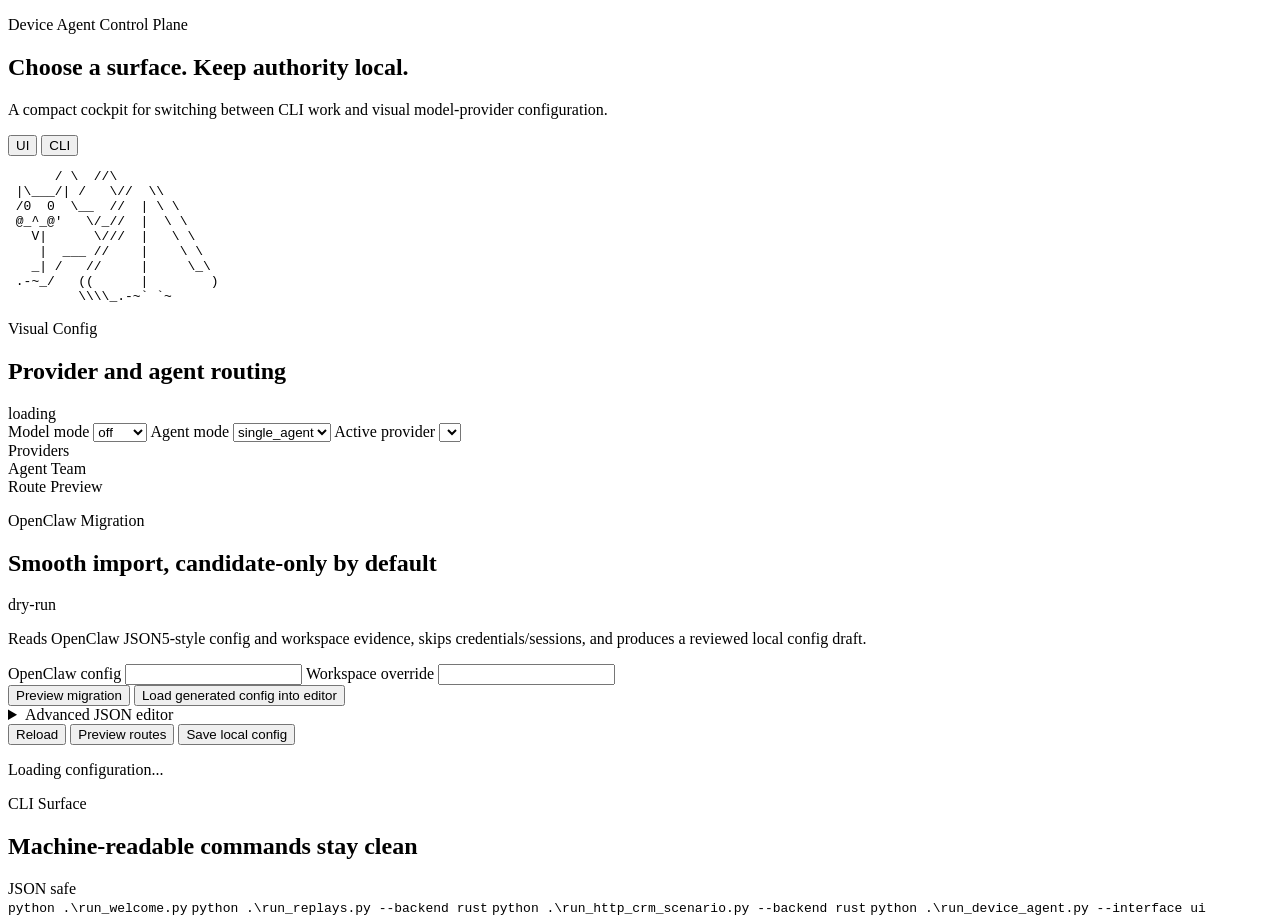
==== ui/index.html @ edc9743e "Add provider config UI and OpenClaw migration Add model provider configuration schema, Python and Ru" ====
<!doctype html>
<html lang="en">
  <head>
    <meta charset="utf-8" />
    <meta name="viewport" content="width=device-width, initial-scale=1" />
    <title>Device Agent Console</title>
    <link rel="stylesheet" href="/styles.css" />
  </head>
  <body>
    <main class="shell">
      <section class="hero panel">
        <div class="hero-copy">
          <p class="eyebrow">Device Agent Control Plane</p>
          <h1>Choose a surface. Keep authority local.</h1>
          <p class="lede">
            A compact cockpit for switching between CLI work and visual model-provider configuration.
          </p>
          <div class="surface-switch" role="tablist" aria-label="Interface mode">
            <button class="surface active" data-panel="uiPanel" type="button">UI</button>
            <button class="surface" data-panel="cliPanel" type="button">CLI</button>
          </div>
        </div>
        <pre class="dragon" aria-label="Golden dragon">
      / \  //\
 |\___/| /   \//  \\
 /0  0  \__  //  | \ \
 @_^_@'   \/_//  |  \ \
   V|      \///  |   \ \
    |  ___ //    |    \ \
   _| /   //     |     \_\
 .-~_/   ((      |        )
         \\\\_.-~` `~</pre>
      </section>

      <section id="uiPanel" class="workspace panel mode-panel">
        <div class="section-head">
          <div>
            <p class="eyebrow">Visual Config</p>
            <h2>Provider and agent routing</h2>
          </div>
          <span id="sourceBadge" class="badge">loading</span>
        </div>

        <div class="control-grid">
          <label>
            Model mode
            <select id="modeSelect">
              <option value="off">off</option>
              <option value="mock">mock</option>
              <option value="live">live</option>
            </select>
          </label>
          <label>
            Agent mode
            <select id="agentModeSelect">
              <option value="single_agent">single_agent</option>
              <option value="multi_agent">multi_agent</option>
            </select>
          </label>
          <label>
            Active provider
            <select id="providerSelect"></select>
          </label>
        </div>

        <div class="cards">
          <article class="card">
            <div class="card-title">Providers</div>
            <div id="providersList" class="stack"></div>
          </article>
          <article class="card">
            <div class="card-title">Agent Team</div>
            <div id="agentsList" class="stack"></div>
          </article>
          <article class="card route-card">
            <div class="card-title">Route Preview</div>
            <div id="routesList" class="stack"></div>
          </article>
        </div>

        <article class="migration-card">
          <div class="section-head compact">
            <div>
              <p class="eyebrow">OpenClaw Migration</p>
              <h2>Smooth import, candidate-only by default</h2>
            </div>
            <span class="badge">dry-run</span>
          </div>
          <p class="migration-copy">
            Reads OpenClaw JSON5-style config and workspace evidence, skips credentials/sessions, and
            produces a reviewed local config draft.
          </p>
          <div class="control-grid migration-grid">
            <label>
              OpenClaw config
              <input id="openclawConfigPath" type="text" />
            </label>
            <label>
              Workspace override
              <input id="openclawWorkspacePath" type="text" />
            </label>
            <div class="migration-actions">
              <button id="openclawPreviewButton" type="button">Preview migration</button>
              <button id="openclawApplyButton" type="button">Load generated config into editor</button>
            </div>
          </div>
          <div id="openclawReport" class="stack"></div>
        </article>

        <details class="json-box">
          <summary>Advanced JSON editor</summary>
          <textarea id="jsonEditor" spellcheck="false"></textarea>
        </details>

        <div class="actions">
          <button id="reloadButton" type="button">Reload</button>
          <button id="previewButton" type="button">Preview routes</button>
          <button id="saveButton" class="primary" type="button">Save local config</button>
        </div>
        <p id="statusLine" class="status">Loading configuration...</p>
      </section>

      <section id="cliPanel" class="workspace panel mode-panel hidden">
        <div class="section-head">
          <div>
            <p class="eyebrow">CLI Surface</p>
            <h2>Machine-readable commands stay clean</h2>
          </div>
          <span class="badge">JSON safe</span>
        </div>
        <div class="terminal">
          <code>python .\run_welcome.py</code>
          <code>python .\run_replays.py --backend rust</code>
          <code>python .\run_http_crm_scenario.py --backend rust</code>
          <code>python .\run_device_agent.py --interface ui</code>
        </div>
      </section>
    </main>
    <script src="/app.js" defer></script>
  </body>
</html>
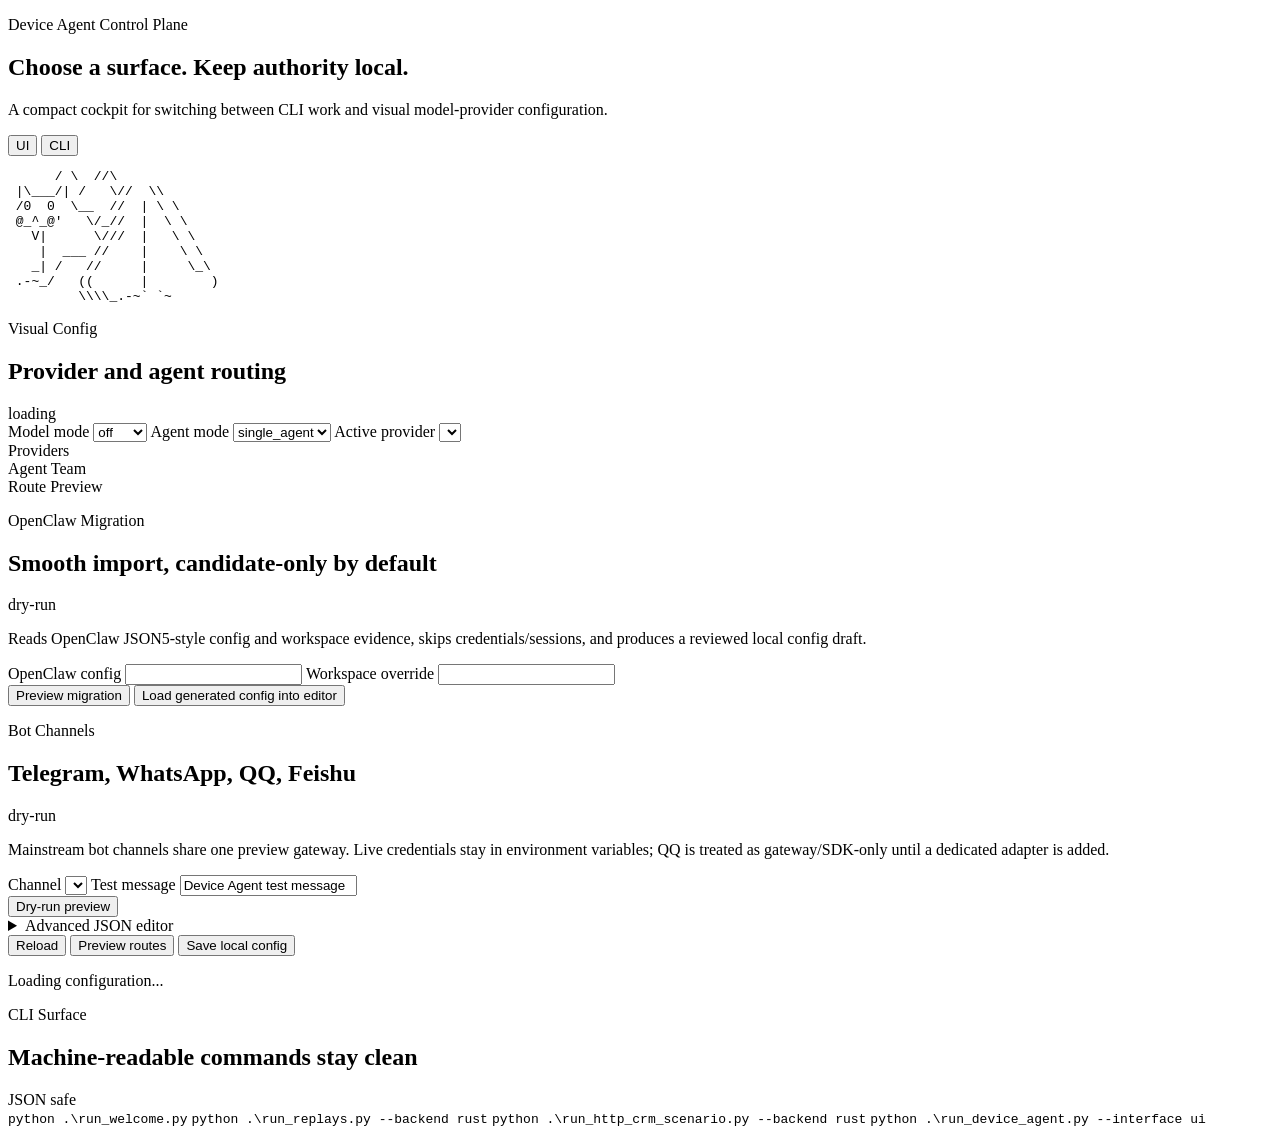
==== commit 6643d2ad: "Add bot channel gateway and context preservation Add configurable bot channel schema, CLI preview, U" ====
--- a/ui/index.html
+++ b/ui/index.html
@@ -107,6 +107,35 @@
           <div id="openclawReport" class="stack"></div>
         </article>
 
+        <article class="migration-card">
+          <div class="section-head compact">
+            <div>
+              <p class="eyebrow">Bot Channels</p>
+              <h2>Telegram, WhatsApp, QQ, Feishu</h2>
+            </div>
+            <span id="botChannelBadge" class="badge">dry-run</span>
+          </div>
+          <p class="migration-copy">
+            Mainstream bot channels share one preview gateway. Live credentials stay in environment
+            variables; QQ is treated as gateway/SDK-only until a dedicated adapter is added.
+          </p>
+          <div class="control-grid migration-grid">
+            <label>
+              Channel
+              <select id="botChannelSelect"></select>
+            </label>
+            <label>
+              Test message
+              <input id="botChannelText" type="text" value="Device Agent test message" />
+            </label>
+            <div class="migration-actions">
+              <button id="botChannelPreviewButton" type="button">Dry-run preview</button>
+            </div>
+          </div>
+          <div id="botChannelsList" class="stack"></div>
+          <div id="botChannelPreview" class="stack preview-stack"></div>
+        </article>
+
         <details class="json-box">
           <summary>Advanced JSON editor</summary>
           <textarea id="jsonEditor" spellcheck="false"></textarea>
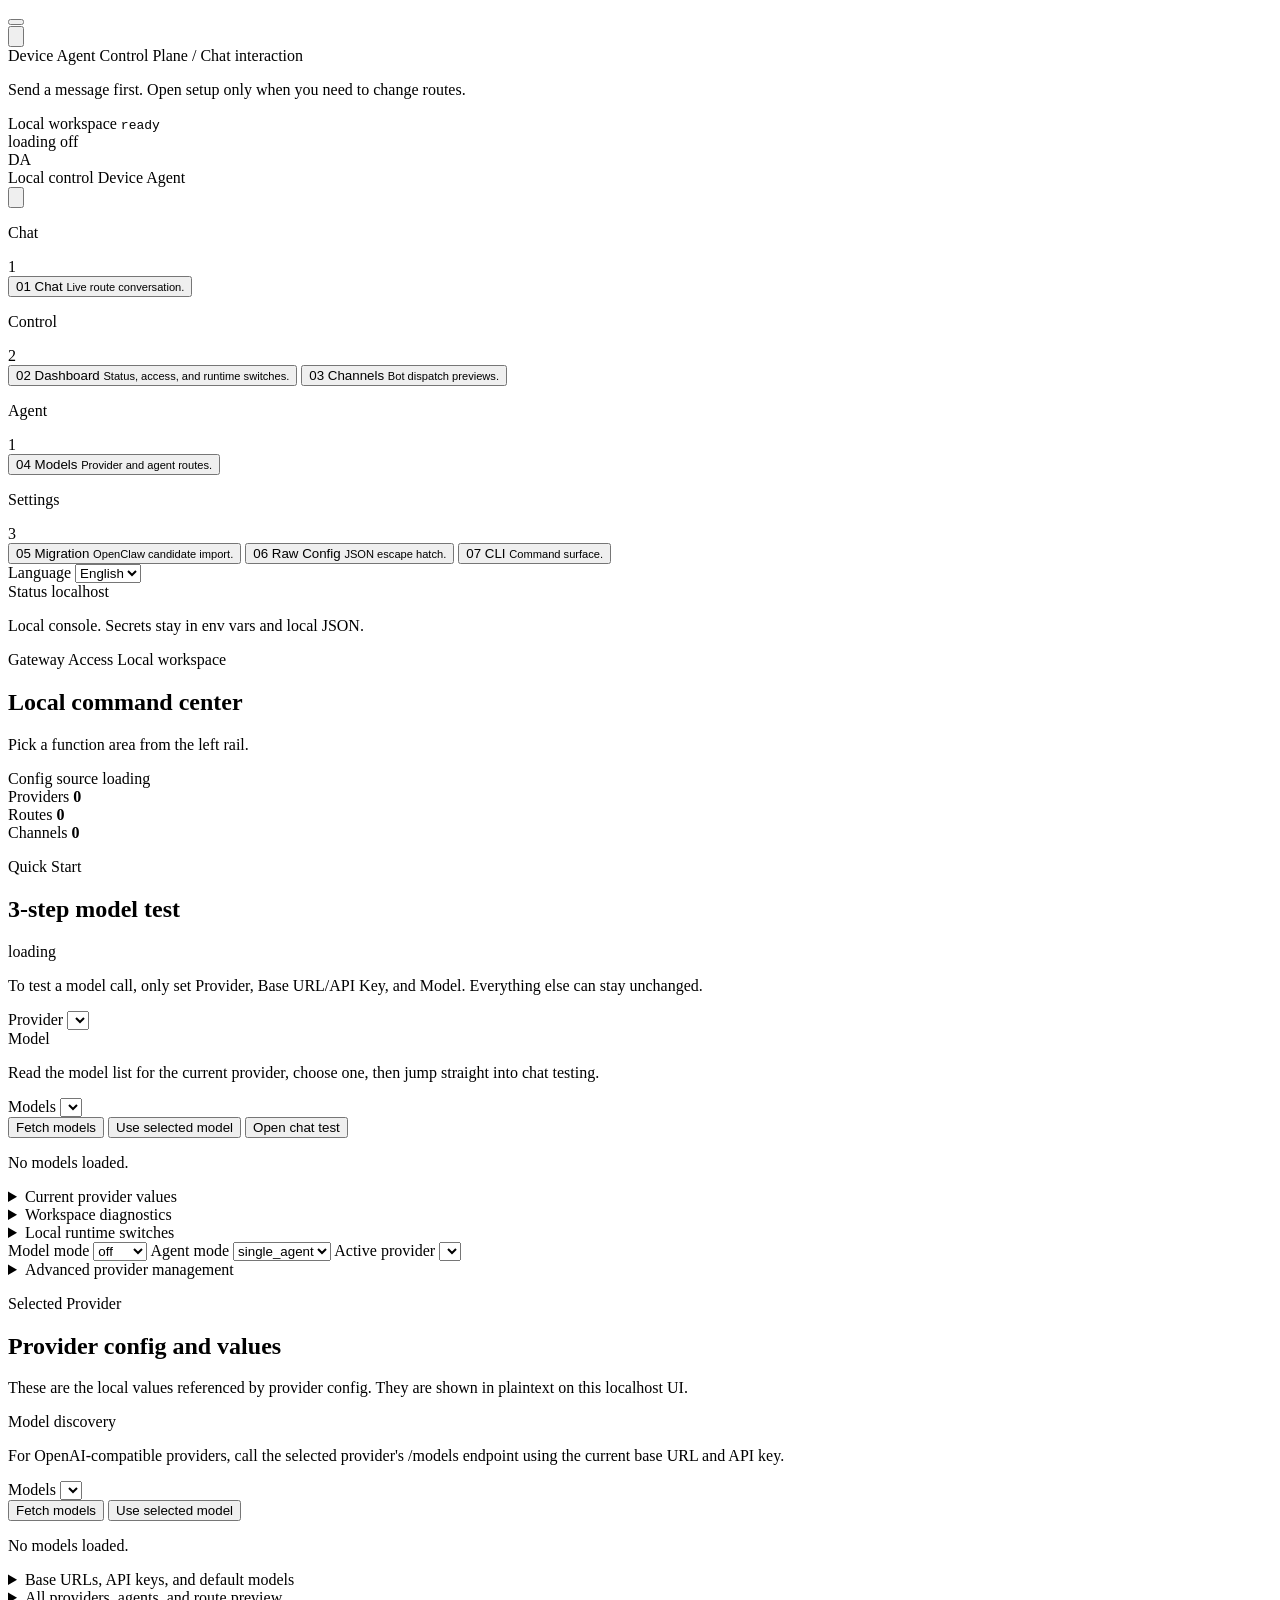
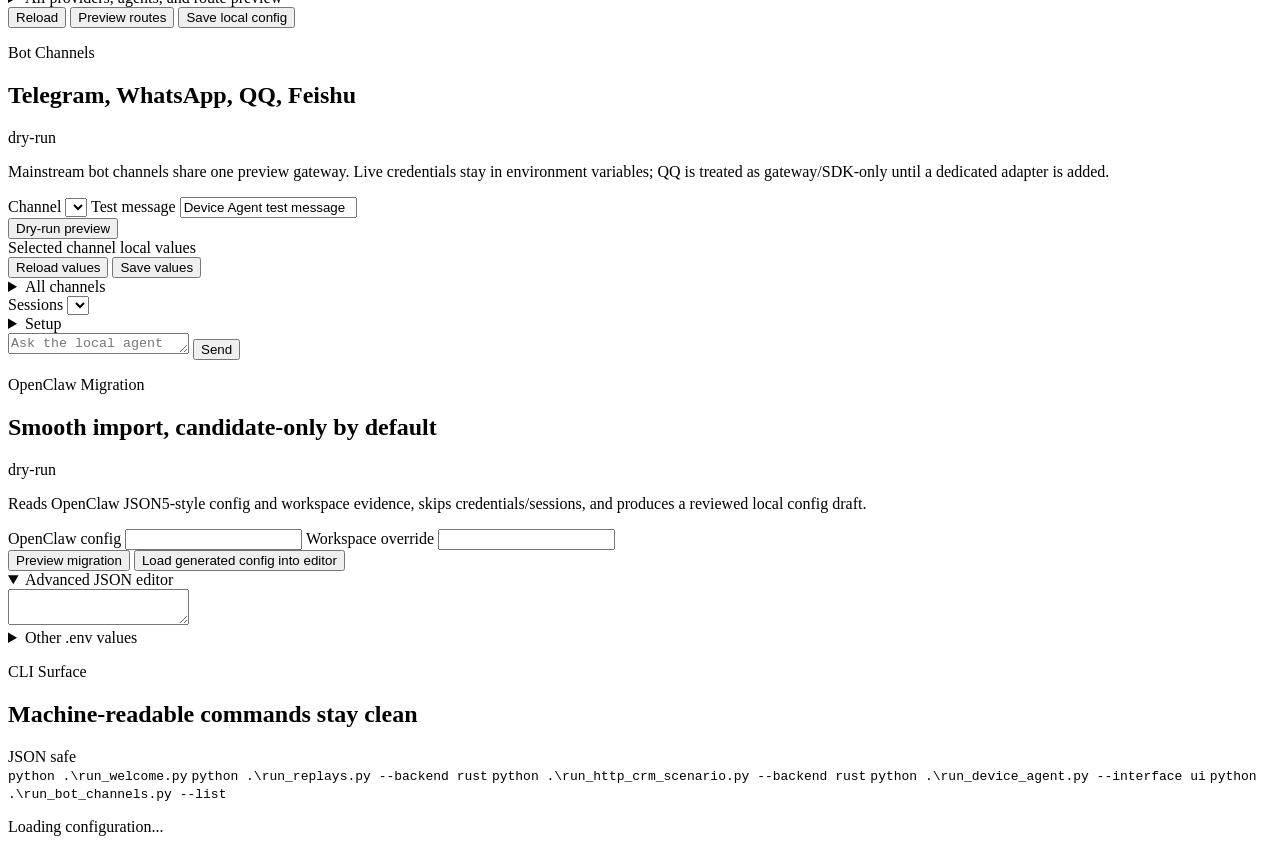
==== commit 26cad949: "Implement live chat console and rust env bootstrap" ====
--- a/ui/index.html
+++ b/ui/index.html
@@ -7,162 +7,662 @@
     <link rel="stylesheet" href="/styles.css" />
   </head>
   <body>
-    <main class="shell">
-      <section class="hero panel">
-        <div class="hero-copy">
-          <p class="eyebrow">Device Agent Control Plane</p>
-          <h1>Choose a surface. Keep authority local.</h1>
-          <p class="lede">
-            A compact cockpit for switching between CLI work and visual model-provider configuration.
-          </p>
-          <div class="surface-switch" role="tablist" aria-label="Interface mode">
-            <button class="surface active" data-panel="uiPanel" type="button">UI</button>
-            <button class="surface" data-panel="cliPanel" type="button">CLI</button>
+    <main id="appShell" class="shell" data-active-view="chatView">
+      <button
+        id="shellNavBackdrop"
+        class="shell-nav-backdrop"
+        type="button"
+        aria-label="Toggle navigation"
+      ></button>
+
+      <header class="topbar">
+        <div class="topnav-shell">
+          <button
+            id="navDrawerToggleButton"
+            class="topbar-nav-toggle"
+            type="button"
+            aria-label="Toggle navigation"
+            aria-expanded="false"
+          >
+            <span class="nav-collapse-toggle__icon" aria-hidden="true">
+              <svg viewBox="0 0 24 24">
+                <line x1="4" y1="6" x2="20" y2="6"></line>
+                <line x1="4" y1="12" x2="20" y2="12"></line>
+                <line x1="4" y1="18" x2="20" y2="18"></line>
+              </svg>
+            </span>
+          </button>
+          <div class="topnav-shell__content">
+            <div class="dashboard-header">
+              <div class="dashboard-header__breadcrumb">
+                <span class="dashboard-header__breadcrumb-link" data-i18n="productName">Device Agent Control Plane</span>
+                <span class="dashboard-header__breadcrumb-sep" aria-hidden="true">/</span>
+                <span id="topbarViewTitle" class="dashboard-header__breadcrumb-current">Chat interaction</span>
+              </div>
+              <p id="topbarViewDescription" class="topnav-shell__description">Send a message first. Open setup only when you need to change routes.</p>
+            </div>
+          </div>
+          <div class="topnav-shell__actions">
+            <div class="topbar-search" role="status" aria-live="polite">
+              <span id="topbarSummaryLabel" class="topbar-search__label">Local workspace</span>
+              <kbd id="topbarSummaryBadge" class="topbar-search__kbd">ready</kbd>
+            </div>
+            <div class="topbar-status">
+              <span class="pill">
+                <span class="statusDot" aria-hidden="true"></span>
+                <span id="topbarSourceBadge" data-i18n="loading">loading</span>
+              </span>
+              <span class="pill">
+                <span id="topbarModeBadge" class="mono">off</span>
+              </span>
+            </div>
           </div>
         </div>
-        <pre class="dragon" aria-label="Golden dragon">
-      / \  //\
- |\___/| /   \//  \\
- /0  0  \__  //  | \ \
- @_^_@'   \/_//  |  \ \
-   V|      \///  |   \ \
-    |  ___ //    |    \ \
-   _| /   //     |     \_\
- .-~_/   ((      |        )
-         \\\\_.-~` `~</pre>
-      </section>
-
-      <section id="uiPanel" class="workspace panel mode-panel">
-        <div class="section-head">
-          <div>
-            <p class="eyebrow">Visual Config</p>
-            <h2>Provider and agent routing</h2>
-          </div>
-          <span id="sourceBadge" class="badge">loading</span>
-        </div>
-
-        <div class="control-grid">
-          <label>
-            Model mode
-            <select id="modeSelect">
-              <option value="off">off</option>
-              <option value="mock">mock</option>
-              <option value="live">live</option>
-            </select>
-          </label>
-          <label>
-            Agent mode
-            <select id="agentModeSelect">
-              <option value="single_agent">single_agent</option>
-              <option value="multi_agent">multi_agent</option>
-            </select>
-          </label>
-          <label>
-            Active provider
-            <select id="providerSelect"></select>
-          </label>
-        </div>
-
-        <div class="cards">
-          <article class="card">
-            <div class="card-title">Providers</div>
-            <div id="providersList" class="stack"></div>
+      </header>
+
+      <div class="shell-nav">
+        <aside class="sidebar">
+          <div class="sidebar-shell">
+            <div class="sidebar-shell__header">
+              <div class="sidebar-brand">
+                <div class="brand-mark" aria-hidden="true">DA</div>
+                <div class="sidebar-brand__copy">
+                  <span class="sidebar-brand__eyebrow">Local control</span>
+                  <span class="sidebar-brand__title">Device Agent</span>
+                </div>
+              </div>
+              <button
+                id="navCollapseButton"
+                class="nav-collapse-toggle"
+                type="button"
+                aria-label="Collapse navigation"
+                aria-expanded="true"
+              >
+                <span class="nav-collapse-toggle__icon" aria-hidden="true">
+                  <svg viewBox="0 0 24 24">
+                    <path d="M15 18l-6-6 6-6"></path>
+                  </svg>
+                </span>
+              </button>
+            </div>
+
+            <div class="sidebar-shell__body">
+              <nav class="side-nav sidebar-nav" aria-label="Console sections" data-i18n-aria-label="workspaceMap">
+                <section class="nav-section">
+                  <div class="nav-section__head">
+                    <p class="nav-section__label" data-i18n="navGroupChat">Chat</p>
+                    <span class="nav-section__count" aria-hidden="true">1</span>
+                  </div>
+                  <button class="nav-item active" data-view="chatView" type="button">
+                    <span class="nav-item__glyph" aria-hidden="true">01</span>
+                    <span class="nav-item__copy">
+                      <span data-i18n="mapChatTitle">Chat</span>
+                      <small data-i18n="mapChatCopy">Live route conversation.</small>
+                    </span>
+                  </button>
+                </section>
+                <section class="nav-section">
+                  <div class="nav-section__head">
+                    <p class="nav-section__label" data-i18n="navGroupControl">Control</p>
+                    <span class="nav-section__count" aria-hidden="true">2</span>
+                  </div>
+                  <button class="nav-item" data-view="gatewayView" type="button">
+                    <span class="nav-item__glyph" aria-hidden="true">02</span>
+                    <span class="nav-item__copy">
+                      <span data-i18n="mapDashboardTitle">Dashboard</span>
+                      <small data-i18n="mapDashboardCopy">Status, access, and runtime switches.</small>
+                    </span>
+                  </button>
+                  <button class="nav-item" data-view="channelsView" type="button">
+                    <span class="nav-item__glyph" aria-hidden="true">03</span>
+                    <span class="nav-item__copy">
+                      <span data-i18n="mapChannelsTitle">Channels</span>
+                      <small data-i18n="mapChannelsCopy">Bot dispatch previews.</small>
+                    </span>
+                  </button>
+                </section>
+                <section class="nav-section">
+                  <div class="nav-section__head">
+                    <p class="nav-section__label" data-i18n="navGroupAgent">Agent</p>
+                    <span class="nav-section__count" aria-hidden="true">1</span>
+                  </div>
+                  <button class="nav-item" data-view="modelsView" type="button">
+                    <span class="nav-item__glyph" aria-hidden="true">04</span>
+                    <span class="nav-item__copy">
+                      <span data-i18n="mapModelsTitle">Models</span>
+                      <small data-i18n="mapModelsCopy">Provider and agent routes.</small>
+                    </span>
+                  </button>
+                </section>
+                <section class="nav-section">
+                  <div class="nav-section__head">
+                    <p class="nav-section__label" data-i18n="navGroupSettings">Settings</p>
+                    <span class="nav-section__count" aria-hidden="true">3</span>
+                  </div>
+                  <button class="nav-item" data-view="migrationView" type="button">
+                    <span class="nav-item__glyph" aria-hidden="true">05</span>
+                    <span class="nav-item__copy">
+                      <span data-i18n="mapMigrationTitle">Migration</span>
+                      <small data-i18n="mapMigrationCopy">OpenClaw candidate import.</small>
+                    </span>
+                  </button>
+                  <button class="nav-item" data-view="rawConfigView" type="button">
+                    <span class="nav-item__glyph" aria-hidden="true">06</span>
+                    <span class="nav-item__copy">
+                      <span data-i18n="mapRawTitle">Raw Config</span>
+                      <small data-i18n="mapRawCopy">JSON escape hatch.</small>
+                    </span>
+                  </button>
+                  <button class="nav-item" data-view="cliView" type="button">
+                    <span class="nav-item__glyph" aria-hidden="true">07</span>
+                    <span class="nav-item__copy">
+                      <span data-i18n="mapCliTitle">CLI</span>
+                      <small data-i18n="mapCliCopy">Command surface.</small>
+                    </span>
+                  </button>
+                </section>
+              </nav>
+            </div>
+
+            <div class="sidebar-shell__footer">
+              <label class="language-field sidebar-utility-link">
+                <span data-i18n="languageLabel">Language</span>
+                <select id="languageSelect" aria-label="Language" data-i18n-aria-label="languageLabel">
+                  <option value="en">English</option>
+                  <option value="zh-CN">中文</option>
+                </select>
+              </label>
+              <div class="sidebar-version">
+                <span class="sidebar-version__label" data-i18n="gatewayStatusTitle">Status</span>
+                <span class="sidebar-version__text">localhost</span>
+                <span class="sidebar-version__status sidebar-connection-status--online" aria-hidden="true"></span>
+              </div>
+              <p class="side-note" data-i18n="localOnlyNote">
+                Local console. Secrets stay in env vars and local JSON.
+              </p>
+            </div>
+          </div>
+        </aside>
+      </div>
+
+      <section class="workbench content">
+        <header class="workbench-head">
+          <div class="workbench-head__copy">
+            <p class="workbench-kicker">
+              <span id="viewEyebrow" class="eyebrow">Gateway Access</span>
+              <span class="workbench-kicker__dot" aria-hidden="true"></span>
+              <span data-i18n="workbenchKicker">Local workspace</span>
+            </p>
+            <h2 id="viewTitle">Local command center</h2>
+            <p id="viewDescription" class="lede">Pick a function area from the left rail.</p>
+            <div id="workbenchViewMeta" class="workbench-head__chips"></div>
+          </div>
+          <div class="workbench-head__side">
+            <div class="workbench-head__badge-stack">
+              <span class="workbench-head__label" data-i18n="workbenchSourceLabel">Config source</span>
+              <span id="sourceBadge" class="badge" data-i18n="loading">loading</span>
+            </div>
+            <div class="workbench-head__stats">
+              <div class="workbench-stat">
+                <span data-i18n="dashboardProviders">Providers</span>
+                <strong id="workbenchProviderCount">0</strong>
+              </div>
+              <div class="workbench-stat">
+                <span data-i18n="dashboardRoutes">Routes</span>
+                <strong id="workbenchRouteCount">0</strong>
+              </div>
+              <div class="workbench-stat">
+                <span data-i18n="dashboardChannels">Channels</span>
+                <strong id="workbenchChannelCount">0</strong>
+              </div>
+            </div>
+          </div>
+        </header>
+
+        <section id="gatewayView" class="view-panel">
+          <article class="dashboard-card dashboard-card--full quickstart-card">
+            <div class="section-head compact">
+              <div>
+                <p class="eyebrow" data-i18n="quickStartEyebrow">Quick Start</p>
+                <h2 data-i18n="quickStartTitle">3-step model test</h2>
+              </div>
+              <span id="quickProviderBadge" class="badge" data-i18n="loading">loading</span>
+            </div>
+            <p class="migration-copy" data-i18n="quickStartCopy">
+              To test a model call, only set Provider, Base URL/API Key, and Model. Everything else can stay unchanged.
+            </p>
+            <div class="quickstart-topbar">
+              <label>
+                <span data-i18n="quickProviderLabel">Provider</span>
+                <select id="quickProviderSelect"></select>
+              </label>
+              <div id="quickRouteSummary" class="quickstart-summary"></div>
+            </div>
+            <div class="quickstart-grid quickstart-grid--single">
+              <article class="quickstart-panel">
+                <div class="card-title" data-i18n="quickModelTitle">Model</div>
+                <p class="migration-copy" data-i18n="quickModelCopy">
+                  Read the model list for the current provider, choose one, then jump straight into chat testing.
+                </p>
+                <label>
+                  <span data-i18n="providerModelList">Models</span>
+                  <select id="quickProviderModelSelect"></select>
+                </label>
+                <div class="actions">
+                  <button id="quickFetchModelsButton" data-i18n="fetchModels" type="button">Fetch models</button>
+                  <button id="quickApplyModelButton" data-i18n="applySelectedModel" type="button">Use selected model</button>
+                  <button id="quickOpenChatButton" class="primary" data-i18n="quickOpenChat" type="button">Open chat test</button>
+                </div>
+                <p id="quickProviderModelStatus" class="model-status" data-i18n="noModelsLoaded">No models loaded.</p>
+              </article>
+            </div>
+            <details class="json-box folded-list quickstart-fold">
+              <summary data-i18n="quickProviderValuesTitle">Current provider values</summary>
+              <div class="quickstart-panel quickstart-panel--embedded">
+                <div id="quickProviderFields" class="env-field-grid"></div>
+                <div class="actions">
+                  <button class="env-reload-button" data-i18n="reloadValues" type="button">Reload values</button>
+                  <button class="env-save-button primary" data-i18n="saveValues" type="button">Save values</button>
+                </div>
+              </div>
+            </details>
           </article>
-          <article class="card">
-            <div class="card-title">Agent Team</div>
-            <div id="agentsList" class="stack"></div>
-          </article>
-          <article class="card route-card">
-            <div class="card-title">Route Preview</div>
-            <div id="routesList" class="stack"></div>
-          </article>
-        </div>
-
-        <article class="migration-card">
-          <div class="section-head compact">
-            <div>
-              <p class="eyebrow">OpenClaw Migration</p>
-              <h2>Smooth import, candidate-only by default</h2>
-            </div>
-            <span class="badge">dry-run</span>
-          </div>
-          <p class="migration-copy">
-            Reads OpenClaw JSON5-style config and workspace evidence, skips credentials/sessions, and
-            produces a reviewed local config draft.
-          </p>
-          <div class="control-grid migration-grid">
+
+          <details class="json-box folded-list launchpad-fold">
+            <summary data-i18n="launchpadDiagnostics">Workspace diagnostics</summary>
+            <p class="launchpad-fold-copy" data-i18n="launchpadDiagnosticsCopy">
+              Open this only when you need to inspect local file sources, route state, or setup gaps.
+            </p>
+            <div class="dashboard-grid">
+              <article class="dashboard-card dashboard-card--wide">
+                <div class="section-head compact">
+                  <div>
+                    <p class="eyebrow" data-i18n="dashboardOverview">Overview</p>
+                    <h2 data-i18n="dashboardSnapshotTitle">Local dashboard snapshot</h2>
+                  </div>
+                  <span id="dashboardSourceBadge" class="badge">local</span>
+                </div>
+                <p class="migration-copy" data-i18n="dashboardSnapshotCopy">
+                  Live status is assembled from the local config, bot-channel config, route preview, and .env ownership map.
+                </p>
+                <div id="dashboardSnapshotList" class="metric-grid"></div>
+              </article>
+              <article class="dashboard-card">
+                <div class="card-title" data-i18n="dashboardAttentionTitle">Attention</div>
+                <p class="migration-copy" data-i18n="dashboardAttentionCopy">
+                  Only actionable local setup gaps are listed here.
+                </p>
+                <div id="dashboardAttentionList" class="attention-list"></div>
+              </article>
+              <article class="dashboard-card dashboard-card--full">
+                <div class="card-title" data-i18n="dashboardSourcesTitle">Local sources</div>
+                <p class="migration-copy" data-i18n="dashboardSourcesCopy">
+                  File paths used by this localhost console.
+                </p>
+                <div id="dashboardSourcesList" class="source-list"></div>
+              </article>
+            </div>
+          </details>
+          <details class="json-box folded-list launchpad-fold">
+            <summary data-i18n="runtimeValuesTitle">Local runtime switches</summary>
+            <p class="launchpad-fold-copy" data-i18n="runtimeAdvancedCopy">
+              Only change these when you need to override the normal chat route.
+            </p>
+            <article class="operation-card runtime-console runtime-console--nested">
+              <div class="section-head compact">
+                <div>
+                  <p class="eyebrow" data-i18n="runtimeValues">Runtime overrides</p>
+                  <h2 data-i18n="runtimeValuesTitle">Local runtime switches</h2>
+                </div>
+                <span id="envValuesBadge" class="badge">.env</span>
+              </div>
+              <p class="migration-copy" data-i18n="runtimeValuesCopy">
+                These values override model mode, active provider, and agent routing for this local process.
+              </p>
+              <div class="env-toolbar">
+                <code id="envFilePath">.env</code>
+                <div class="actions">
+                  <button class="env-reload-button" data-i18n="reloadValues" type="button">Reload values</button>
+                  <button class="env-save-button primary" data-i18n="saveValues" type="button">Save values</button>
+                </div>
+              </div>
+              <div id="envRuntimeFields" class="env-field-grid"></div>
+            </article>
+          </details>
+        </section>
+
+        <section id="modelsView" class="view-panel">
+          <div class="control-grid">
             <label>
-              OpenClaw config
-              <input id="openclawConfigPath" type="text" />
+              <span data-i18n="modelMode">Model mode</span>
+              <select id="modeSelect">
+                <option value="off">off</option>
+                <option value="mock">mock</option>
+                <option value="live">live</option>
+              </select>
             </label>
             <label>
-              Workspace override
-              <input id="openclawWorkspacePath" type="text" />
-            </label>
-            <div class="migration-actions">
-              <button id="openclawPreviewButton" type="button">Preview migration</button>
-              <button id="openclawApplyButton" type="button">Load generated config into editor</button>
-            </div>
-          </div>
-          <div id="openclawReport" class="stack"></div>
-        </article>
-
-        <article class="migration-card">
-          <div class="section-head compact">
-            <div>
-              <p class="eyebrow">Bot Channels</p>
-              <h2>Telegram, WhatsApp, QQ, Feishu</h2>
-            </div>
-            <span id="botChannelBadge" class="badge">dry-run</span>
-          </div>
-          <p class="migration-copy">
-            Mainstream bot channels share one preview gateway. Live credentials stay in environment
-            variables; QQ is treated as gateway/SDK-only until a dedicated adapter is added.
-          </p>
-          <div class="control-grid migration-grid">
-            <label>
-              Channel
-              <select id="botChannelSelect"></select>
+              <span data-i18n="agentMode">Agent mode</span>
+              <select id="agentModeSelect">
+                <option value="single_agent">single_agent</option>
+                <option value="multi_agent">multi_agent</option>
+              </select>
             </label>
             <label>
-              Test message
-              <input id="botChannelText" type="text" value="Device Agent test message" />
+              <span data-i18n="activeProvider">Active provider</span>
+              <select id="providerSelect"></select>
             </label>
-            <div class="migration-actions">
-              <button id="botChannelPreviewButton" type="button">Dry-run preview</button>
-            </div>
-          </div>
-          <div id="botChannelsList" class="stack"></div>
-          <div id="botChannelPreview" class="stack preview-stack"></div>
-        </article>
-
-        <details class="json-box">
-          <summary>Advanced JSON editor</summary>
-          <textarea id="jsonEditor" spellcheck="false"></textarea>
-        </details>
-
-        <div class="actions">
-          <button id="reloadButton" type="button">Reload</button>
-          <button id="previewButton" type="button">Preview routes</button>
-          <button id="saveButton" class="primary" type="button">Save local config</button>
-        </div>
-        <p id="statusLine" class="status">Loading configuration...</p>
-      </section>
-
-      <section id="cliPanel" class="workspace panel mode-panel hidden">
-        <div class="section-head">
-          <div>
-            <p class="eyebrow">CLI Surface</p>
-            <h2>Machine-readable commands stay clean</h2>
-          </div>
-          <span class="badge">JSON safe</span>
-        </div>
-        <div class="terminal">
-          <code>python .\run_welcome.py</code>
-          <code>python .\run_replays.py --backend rust</code>
-          <code>python .\run_http_crm_scenario.py --backend rust</code>
-          <code>python .\run_device_agent.py --interface ui</code>
-        </div>
+          </div>
+
+          <details class="json-box advanced-config-box">
+            <summary data-i18n="advancedProviderManagement">Advanced provider management</summary>
+            <article class="operation-card provider-console">
+              <div class="section-head compact">
+                <div>
+                  <p class="eyebrow" data-i18n="providerManagement">Provider management</p>
+                  <h2 data-i18n="providerManagementTitle">Vendor and custom providers</h2>
+                </div>
+                <span class="badge" data-i18n="localConfig">local config</span>
+              </div>
+              <p class="migration-copy" data-i18n="providerManagementCopy">
+                Providers are grouped by vendor when a model ref has a vendor prefix. Local and hand-written entries are grouped as custom.
+              </p>
+              <div class="provider-add-grid">
+                <label>
+                  <span data-i18n="providerId">Provider ID</span>
+                  <input id="customProviderId" type="text" placeholder="custom_openai" />
+                </label>
+                <label>
+                  <span data-i18n="providerKind">Provider kind</span>
+                  <select id="customProviderKind">
+                    <option value="openai_compatible">openai_compatible</option>
+                    <option value="mock">mock</option>
+                  </select>
+                </label>
+                <label>
+                  <span data-i18n="providerModel">Default model</span>
+                  <input id="customProviderModel" type="text" placeholder="vendor/model-name" />
+                </label>
+                <label>
+                  <span data-i18n="providerBaseUrlEnv">Base URL env</span>
+                  <input id="customProviderBaseUrlEnv" type="text" placeholder="DEVICE_AGENT_PROVIDER_CUSTOM_BASE_URL" />
+                </label>
+                <label>
+                  <span data-i18n="providerApiKeyEnv">API key env</span>
+                  <input id="customProviderApiKeyEnv" type="text" placeholder="DEVICE_AGENT_PROVIDER_CUSTOM_API_KEY" />
+                </label>
+                <label>
+                  <span data-i18n="providerBaseUrlValue">Base URL value</span>
+                  <input id="customProviderBaseUrlValue" type="text" placeholder="https://api.example.com/v1" />
+                </label>
+                <label>
+                  <span data-i18n="providerApiKeyValue">API key value</span>
+                  <input id="customProviderApiKeyValue" type="text" autocomplete="off" placeholder="sk-..." />
+                </label>
+                <label>
+                  <span data-i18n="providerModelList">Models</span>
+                  <select id="customProviderModelSelect"></select>
+                </label>
+                <div class="provider-add-actions">
+                  <button id="fetchCustomProviderModelsButton" data-i18n="fetchModels" type="button">Fetch models</button>
+                  <button id="addProviderButton" data-i18n="addProvider" type="button">Add provider</button>
+                </div>
+              </div>
+              <p id="customProviderModelStatus" class="model-status" data-i18n="noModelsLoaded">No models loaded.</p>
+            </article>
+          </details>
+
+          <article class="operation-card provider-values-console">
+            <div class="section-head compact">
+              <div>
+                <p class="eyebrow" data-i18n="selectedProviderConfig">Selected Provider</p>
+                <h2 data-i18n="selectedProviderConfigTitle">Provider config and values</h2>
+              </div>
+            </div>
+            <p class="migration-copy" data-i18n="providerLocalValuesCopy">
+              These are the local values referenced by provider config. They are shown in plaintext on this localhost UI.
+            </p>
+            <div id="selectedProviderDetail" class="config-detail-grid"></div>
+            <div class="model-probe">
+              <div>
+                <div class="card-title" data-i18n="providerModelDiscovery">Model discovery</div>
+                <p class="migration-copy" data-i18n="providerModelDiscoveryCopy">
+                  For OpenAI-compatible providers, call the selected provider's /models endpoint using the current base URL and API key.
+                </p>
+              </div>
+              <label>
+                <span data-i18n="providerModelList">Models</span>
+                <select id="providerModelSelect"></select>
+              </label>
+              <div class="actions">
+                <button id="fetchProviderModelsButton" data-i18n="fetchModels" type="button">Fetch models</button>
+                <button id="applyProviderModelButton" data-i18n="applySelectedModel" type="button">Use selected model</button>
+              </div>
+              <p id="providerModelStatus" class="model-status" data-i18n="noModelsLoaded">No models loaded.</p>
+            </div>
+            <details class="json-box folded-list provider-values-fold">
+              <summary data-i18n="providerLocalValuesTitle">Base URLs, API keys, and default models</summary>
+              <div class="card-title" data-i18n="selectedProviderValues">Selected provider local values</div>
+              <div id="envModelFields" class="env-field-grid"></div>
+              <div class="actions">
+                <button class="env-reload-button" data-i18n="reloadValues" type="button">Reload values</button>
+                <button class="env-save-button primary" data-i18n="saveValues" type="button">Save values</button>
+              </div>
+            </details>
+          </article>
+
+          <details class="json-box folded-list">
+            <summary data-i18n="allProvidersSummary">All providers, agents, and route preview</summary>
+            <div class="cards">
+              <article class="card">
+                <div class="card-title" data-i18n="providers">Providers</div>
+                <div id="providersList" class="stack"></div>
+              </article>
+              <article class="card">
+                <div class="card-title" data-i18n="agentTeam">Agent Team</div>
+                <div id="agentsList" class="stack"></div>
+              </article>
+              <article class="card route-card">
+                <div class="card-title" data-i18n="routePreview">Route Preview</div>
+                <div id="routesList" class="stack"></div>
+              </article>
+            </div>
+          </details>
+
+          <div class="actions">
+            <button id="reloadButton" data-i18n="reload" type="button">Reload</button>
+            <button id="previewButton" data-i18n="previewRoutes" type="button">Preview routes</button>
+            <button id="saveButton" class="primary" data-i18n="saveLocalConfig" type="button">Save local config</button>
+          </div>
+        </section>
+
+        <section id="channelsView" class="view-panel">
+          <article class="operation-card">
+            <div class="section-head compact">
+              <div>
+                <p class="eyebrow" data-i18n="botChannels">Bot Channels</p>
+                <h2 data-i18n="botTitle">Telegram, WhatsApp, QQ, Feishu</h2>
+              </div>
+              <span id="botChannelBadge" class="badge" data-i18n="dryRun">dry-run</span>
+            </div>
+            <p class="migration-copy" data-i18n="botCopy">
+              Mainstream bot channels share one preview gateway. Live credentials stay in environment
+              variables; QQ is treated as gateway/SDK-only until a dedicated adapter is added.
+            </p>
+            <div class="control-grid migration-grid">
+              <label>
+                <span data-i18n="channel">Channel</span>
+                <select id="botChannelSelect"></select>
+              </label>
+              <label>
+                <span data-i18n="testMessage">Test message</span>
+                <input id="botChannelText" type="text" value="Device Agent test message" />
+              </label>
+              <div class="migration-actions">
+                <button id="botChannelPreviewButton" data-i18n="dryRunPreview" type="button">Dry-run preview</button>
+              </div>
+            </div>
+            <div id="selectedChannelDetail" class="config-detail-grid"></div>
+            <div class="channel-values-block">
+              <div class="card-title" data-i18n="selectedChannelValues">Selected channel local values</div>
+              <div id="envBotFields" class="env-field-grid"></div>
+              <div class="actions">
+                <button class="env-reload-button" data-i18n="reloadValues" type="button">Reload values</button>
+                <button class="env-save-button primary" data-i18n="saveValues" type="button">Save values</button>
+              </div>
+            </div>
+            <details class="json-box folded-list">
+              <summary data-i18n="allChannelsSummary">All channels</summary>
+              <div id="botChannelsList" class="stack"></div>
+            </details>
+            <div id="botChannelPreview" class="stack preview-stack"></div>
+          </article>
+        </section>
+
+        <section id="chatView" class="view-panel active">
+          <article class="chat-workspace">
+            <div class="chat-primary-bar">
+              <label class="chat-inline-field chat-inline-field--compact">
+                <span data-i18n="chatSessions">Sessions</span>
+                <select id="chatSessionSelect"></select>
+              </label>
+              <div class="chat-primary-actions">
+                <details id="chatSetupPanel" class="json-box folded-list chat-setup-panel">
+                  <summary data-i18n="chatSetupToggle">Setup</summary>
+                  <div class="chat-setup-panel__body">
+                    <div class="chat-context-shell chat-context-shell--secondary">
+                      <div class="chat-context-bar">
+                        <label class="chat-context-card">
+                          <span data-i18n="activeProvider">Active provider</span>
+                          <select id="chatProviderSelect"></select>
+                        </label>
+                        <label class="chat-context-card chat-context-card--model">
+                          <span data-i18n="providerModelList">Models</span>
+                          <select id="chatProviderModelSelect"></select>
+                        </label>
+                        <div id="chatCurrentRoute" class="chat-current-route"></div>
+                      </div>
+                      <div class="chat-context-subbar">
+                        <label>
+                          <span data-i18n="chatRole">Role</span>
+                          <select id="chatRoleSelect">
+                            <option value="planner">planner</option>
+                            <option value="classifier">classifier</option>
+                            <option value="summarizer">summarizer</option>
+                            <option value="verifier">verifier</option>
+                          </select>
+                        </label>
+                        <label>
+                          <span data-i18n="modelMode">Model mode</span>
+                          <select id="chatModeSelect">
+                            <option value="off">off</option>
+                            <option value="mock">mock</option>
+                            <option value="live">live</option>
+                          </select>
+                        </label>
+                        <label>
+                          <span data-i18n="agentMode">Agent mode</span>
+                          <select id="chatAgentModeSelect">
+                            <option value="single_agent">single_agent</option>
+                            <option value="multi_agent">multi_agent</option>
+                          </select>
+                        </label>
+                        <div class="chat-context-actions">
+                          <button id="chatFetchModelsButton" data-i18n="fetchModels" type="button">Fetch models</button>
+                          <button id="chatApplyModelButton" data-i18n="applySelectedModel" type="button">Use selected model</button>
+                          <button id="chatClearSessionButton" class="session-secondary" data-i18n="chatClearSession" type="button">Clear session</button>
+                        </div>
+                      </div>
+                    </div>
+                    <div id="chatSessionSummary" class="chat-session-summary"></div>
+                    <div id="chatSessionList" class="session-strip">
+                      <button class="session-pill active" type="button" data-session-id="default" data-i18n="defaultSession">Default session</button>
+                    </div>
+                  </div>
+                </details>
+              </div>
+              <div class="chat-primary-status" hidden>
+                <span id="chatSessionBadge" class="badge" data-i18n="defaultSession">Default session</span>
+                <span id="chatRouteBadge" class="badge">route pending</span>
+              </div>
+            </div>
+            <div id="chatLog" class="chat-log" aria-live="polite"></div>
+            <form id="chatComposerForm" class="chat-composer">
+              <div class="chat-composer-main">
+                <textarea id="chatInput" rows="1" data-i18n-placeholder="chatPlaceholder" placeholder="Ask the local agent preview..."></textarea>
+                <button id="chatSendButton" class="primary" data-i18n="sendMessage" type="submit">Send</button>
+              </div>
+            </form>
+          </article>
+        </section>
+
+        <section id="migrationView" class="view-panel">
+          <article class="operation-card">
+            <div class="section-head compact">
+              <div>
+                <p class="eyebrow" data-i18n="openclawMigration">OpenClaw Migration</p>
+                <h2 data-i18n="openclawTitle">Smooth import, candidate-only by default</h2>
+              </div>
+              <span class="badge" data-i18n="dryRun">dry-run</span>
+            </div>
+            <p class="migration-copy" data-i18n="openclawCopy">
+              Reads OpenClaw JSON5-style config and workspace evidence, skips credentials/sessions, and
+              produces a reviewed local config draft.
+            </p>
+            <div class="control-grid migration-grid">
+              <label>
+                <span data-i18n="openclawConfig">OpenClaw config</span>
+                <input id="openclawConfigPath" type="text" />
+              </label>
+              <label>
+                <span data-i18n="workspaceOverride">Workspace override</span>
+                <input id="openclawWorkspacePath" type="text" />
+              </label>
+              <div class="migration-actions">
+                <button id="openclawPreviewButton" data-i18n="previewMigration" type="button">Preview migration</button>
+                <button id="openclawApplyButton" data-i18n="loadGeneratedConfig" type="button">Load generated config into editor</button>
+              </div>
+            </div>
+            <div id="openclawReport" class="stack"></div>
+          </article>
+        </section>
+
+        <section id="rawConfigView" class="view-panel">
+          <details id="rawConfig" class="json-box" open>
+            <summary data-i18n="advancedJsonEditor">Advanced JSON editor</summary>
+            <textarea id="jsonEditor" spellcheck="false"></textarea>
+          </details>
+          <details class="json-box other-env-box">
+            <summary data-i18n="otherValues">Other .env values</summary>
+            <p class="migration-copy" data-i18n="otherValuesCopy">
+              Values that are in .env but are not referenced by provider, channel, or runtime config.
+            </p>
+            <div id="envOtherFields" class="env-field-grid"></div>
+            <div class="actions">
+              <button class="env-reload-button" data-i18n="reloadValues" type="button">Reload values</button>
+              <button class="env-save-button primary" data-i18n="saveValues" type="button">Save values</button>
+            </div>
+          </details>
+        </section>
+
+        <section id="cliView" class="view-panel">
+          <div class="section-head">
+            <div>
+              <p class="eyebrow" data-i18n="cliSurface">CLI Surface</p>
+              <h2 data-i18n="cliTitle">Machine-readable commands stay clean</h2>
+            </div>
+            <span class="badge" data-i18n="jsonSafe">JSON safe</span>
+          </div>
+          <div class="terminal">
+            <code>python .\run_welcome.py</code>
+            <code>python .\run_replays.py --backend rust</code>
+            <code>python .\run_http_crm_scenario.py --backend rust</code>
+            <code>python .\run_device_agent.py --interface ui</code>
+            <code>python .\run_bot_channels.py --list</code>
+          </div>
+        </section>
+
+        <p id="statusLine" class="status" data-i18n="statusLoading">Loading configuration...</p>
       </section>
     </main>
     <script src="/app.js" defer></script>
